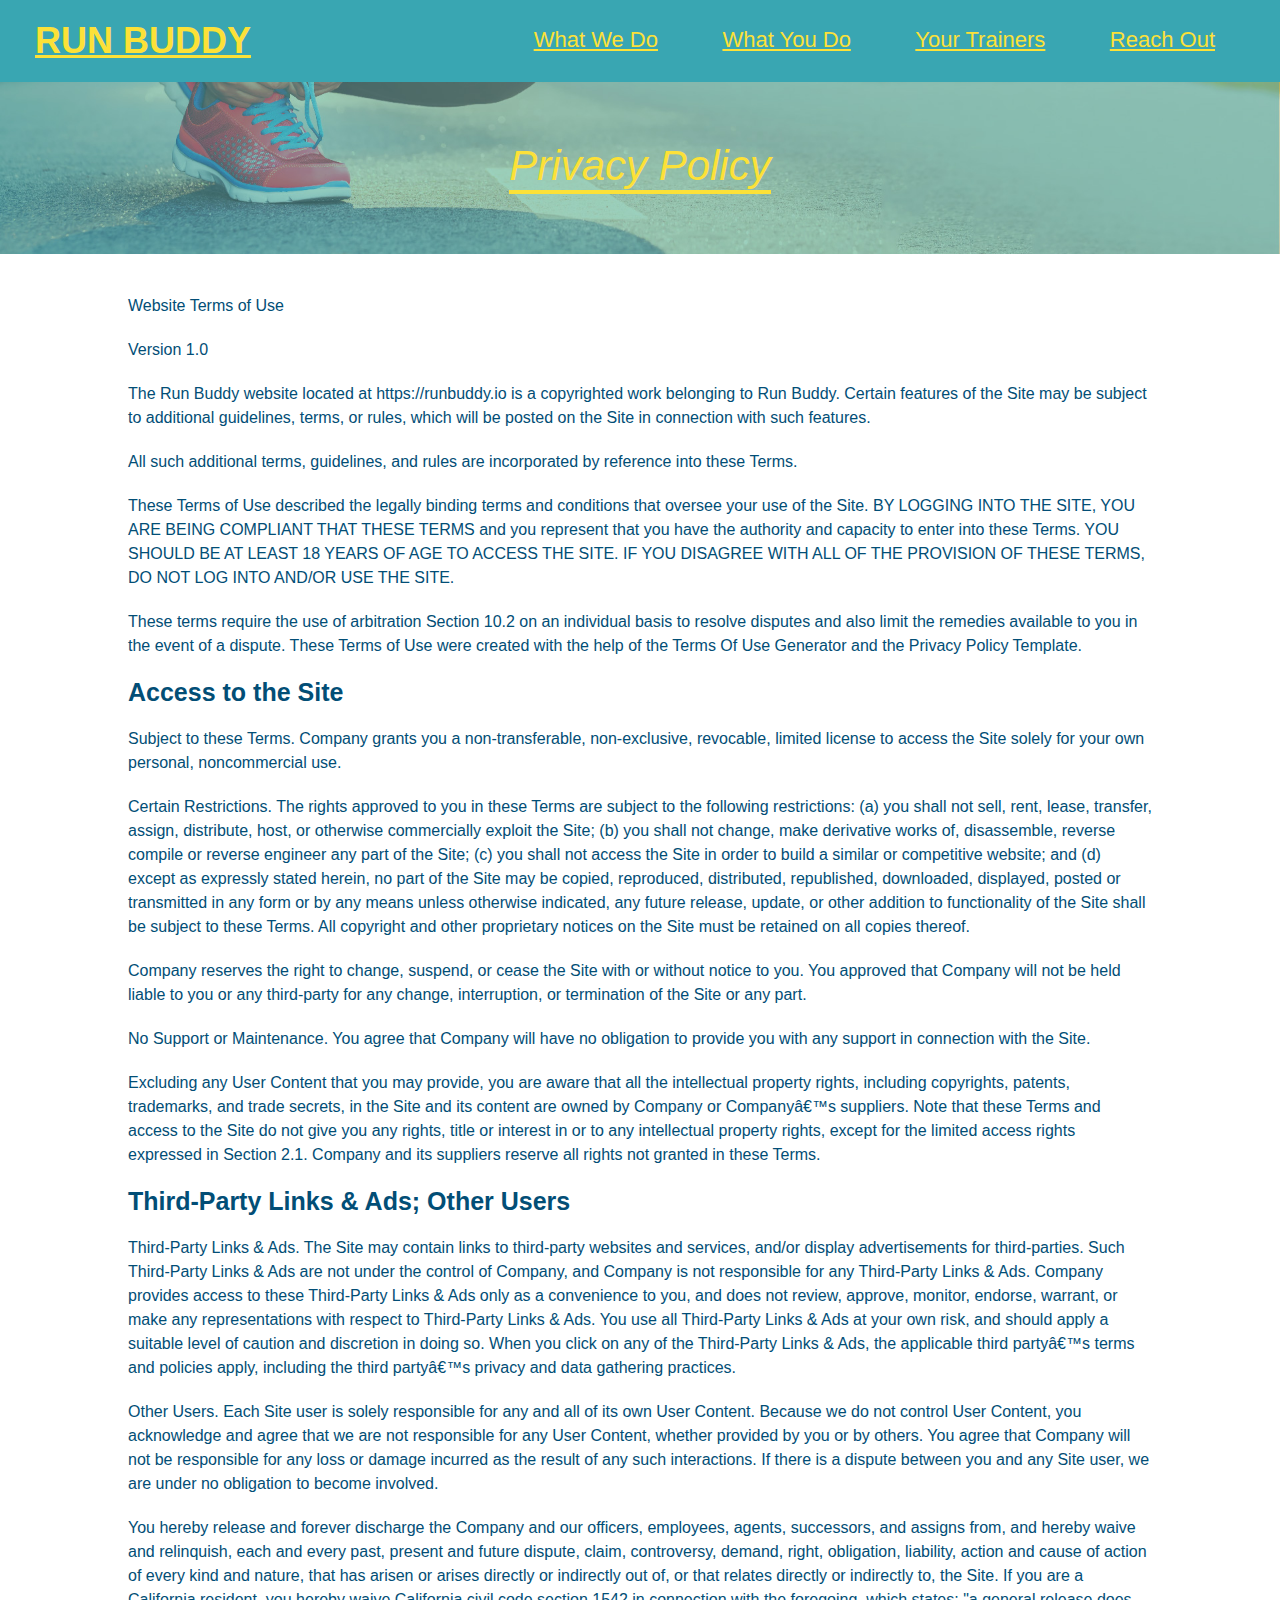
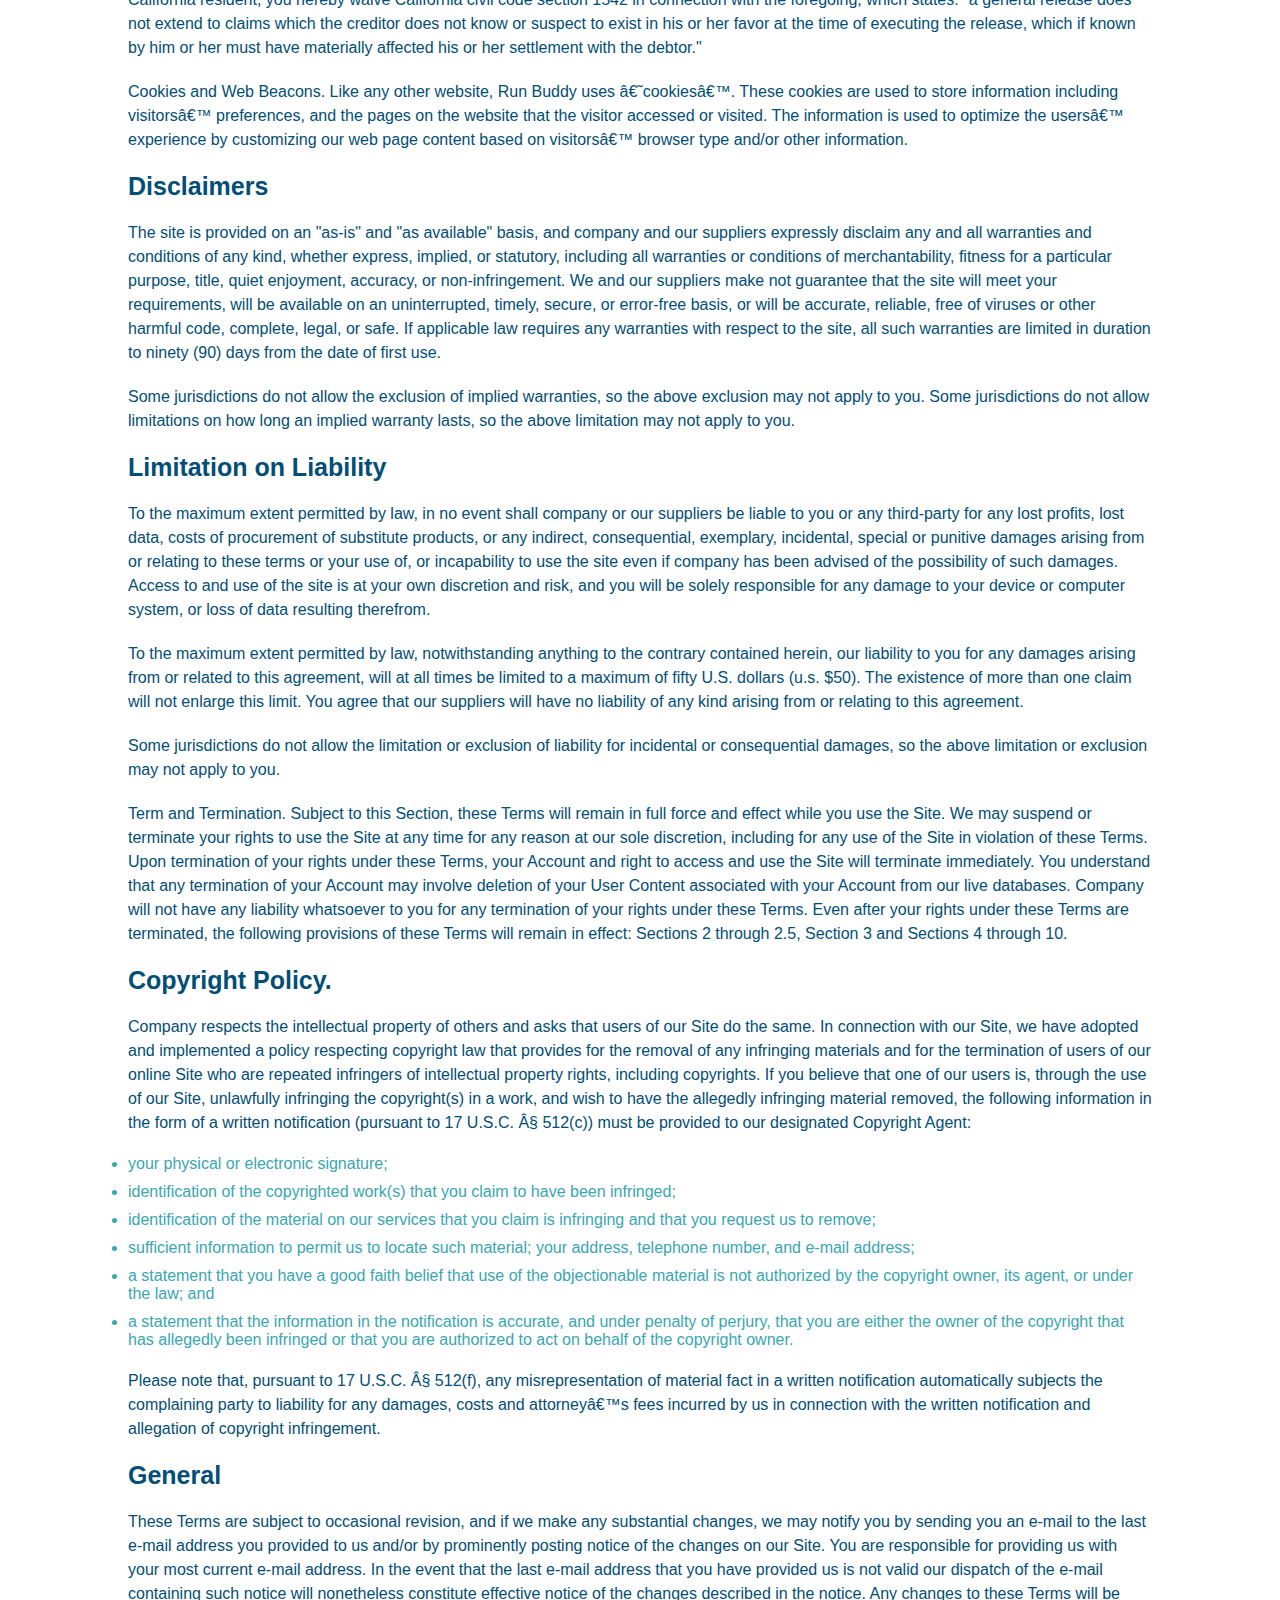
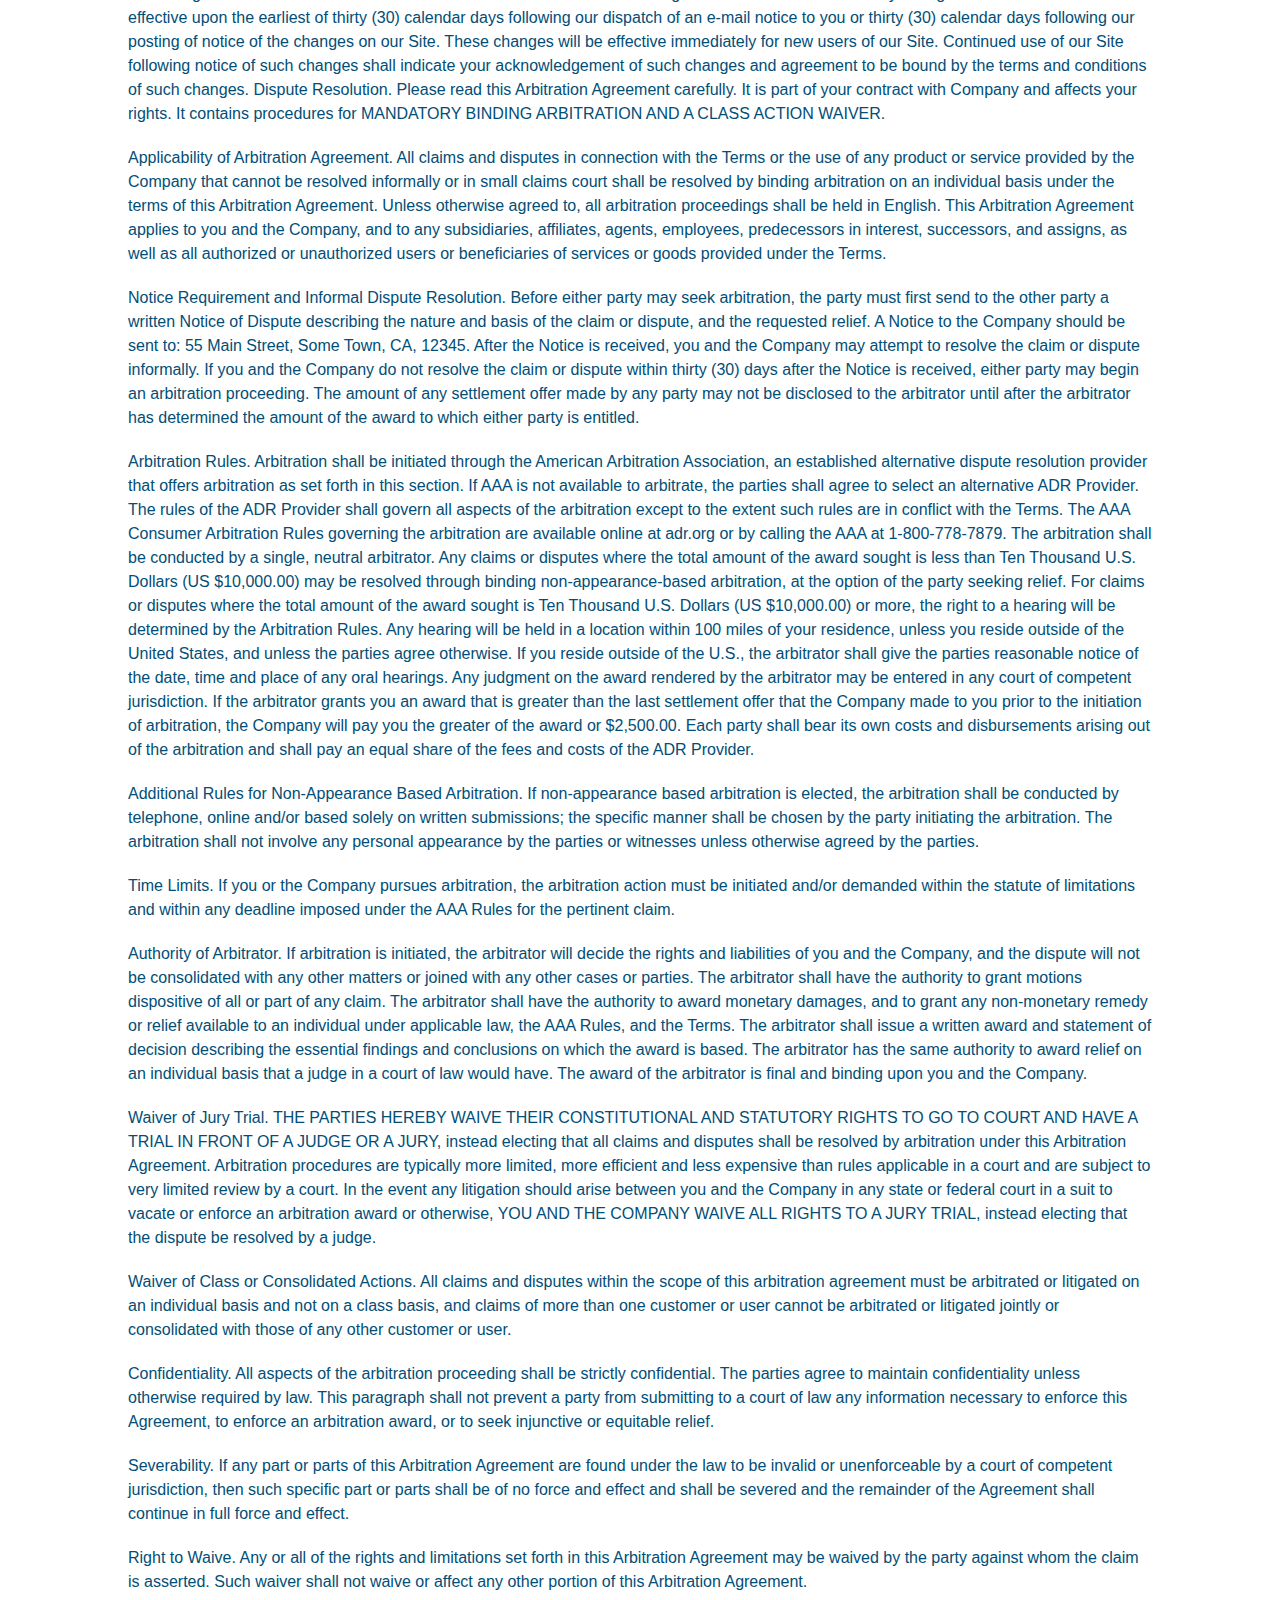
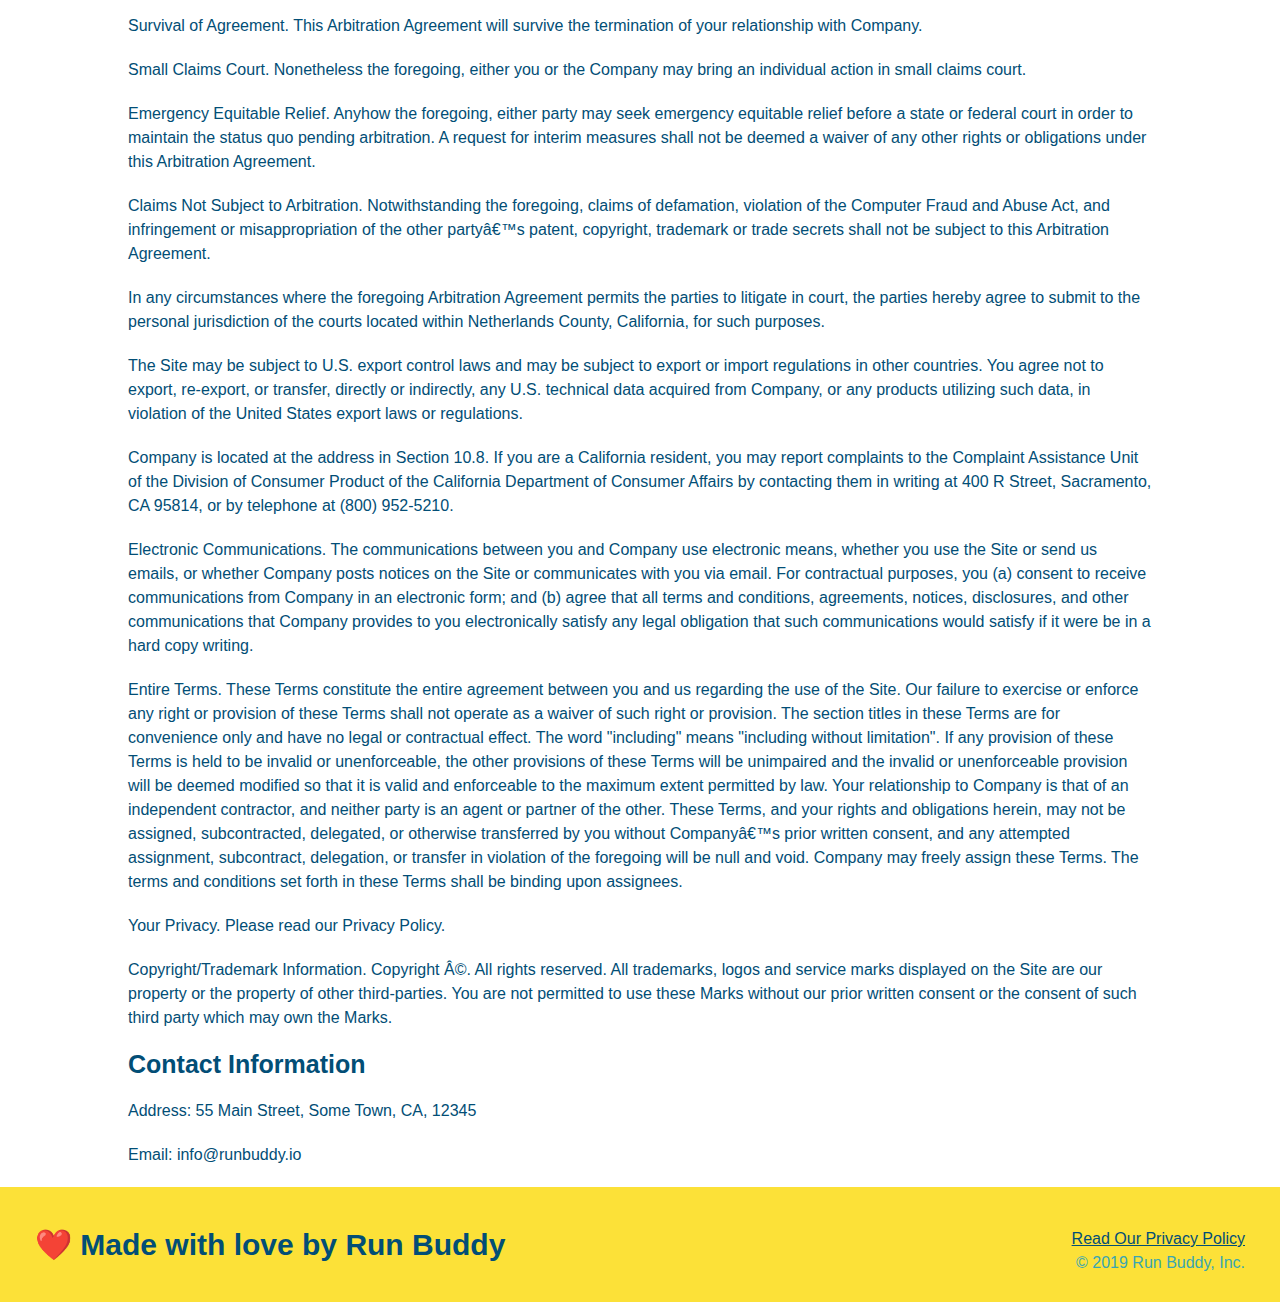
==== privacy-policy.html @ d8a1d52a "privacy policy" ====
<!DOCTYPE html>
<html lang="eng">
    <head>
        <meta charset="UTF-8"/>
        <title>Privacy Policy - Run Buddy</title>
        <link rel="stylesheet" href="./assets/css/style.css" />
        <link rel="stylesheet" href="./assets/css/secondary-styles.css" />
    </head>
    <body>
        <header>
            <h1>
                <a href="/">RUN BUDDY</a>
            </h1>
            <nav>
                <ul>
                    <li>
                        <a href="./index.html#what-we-do">What We Do</a>
                    </li>
                    <li>
                        <a href="./index.html#what-you-do">What You Do</a>
                    </li>
                    <li>
                        <a href="./index.html#your-trainers">Your Trainers</a>
                    </li>
                    <li>
                        <a href="./index.html#reach-out">Reach Out</a>
                    </li>
                </ul>
            </nav>
        </header>

        <section class="hero hero-secondary">
            <h2 class="page-title">
                Privacy Policy
            </h2>
        </section>

        <article class="secondary-content">
            <p>
                Website Terms of Use
              </p>
        
              <p>
                Version 1.0
              </p>
        
              <p>
                The Run Buddy website located at https://runbuddy.io is a copyrighted work belonging to Run Buddy. Certain
                features of the Site may be subject to additional guidelines, terms, or rules, which will be posted on the Site
                in connection with such features.
              </p>
        
              <p>
                All such additional terms, guidelines, and rules are incorporated by reference into these Terms.
              </p>
        
              <p>
                These Terms of Use described the legally binding terms and conditions that oversee your use of the Site. BY
                LOGGING INTO THE SITE, YOU ARE BEING COMPLIANT THAT THESE TERMS and you represent that you have the authority
                and capacity to enter into these Terms. YOU SHOULD BE AT LEAST 18 YEARS OF AGE TO ACCESS THE SITE. IF YOU
                DISAGREE WITH ALL OF THE PROVISION OF THESE TERMS, DO NOT LOG INTO AND/OR USE THE SITE.
              </p>
        
              <p>
                These terms require the use of arbitration Section 10.2 on an individual basis to resolve disputes and also
                limit the remedies available to you in the event of a dispute. These Terms of Use were created with the help of
                the Terms Of Use Generator and the Privacy Policy Template.
              </p>
        
              <h3>
                Access to the Site
              </h3>
        
              <p>
                Subject to these Terms. Company grants you a non-transferable, non-exclusive, revocable, limited license to
                access the Site solely for your own personal, noncommercial use.
              </p>
        
              <p>
                Certain Restrictions. The rights approved to you in these Terms are subject to the following restrictions: (a)
                you shall not sell, rent, lease, transfer, assign, distribute, host, or otherwise commercially exploit the Site;
                (b) you shall not change, make derivative works of, disassemble, reverse compile or reverse engineer any part of
                the Site; (c) you shall not access the Site in order to build a similar or competitive website; and (d) except
                as expressly stated herein, no part of the Site may be copied, reproduced, distributed, republished, downloaded,
                displayed, posted or transmitted in any form or by any means unless otherwise indicated, any future release,
                update, or other addition to functionality of the Site shall be subject to these Terms. All copyright and other
                proprietary notices on the Site must be retained on all copies thereof.
              </p>
        
              <p>
                Company reserves the right to change, suspend, or cease the Site with or without notice to you. You approved
                that Company will not be held liable to you or any third-party for any change, interruption, or termination of
                the Site or any part.
              </p>
        
              <p>
                No Support or Maintenance. You agree that Company will have no obligation to provide you with any support in
                connection with the Site.
              </p>
        
              <p>
                Excluding any User Content that you may provide, you are aware that all the intellectual property rights,
                including copyrights, patents, trademarks, and trade secrets, in the Site and its content are owned by Company
                or Companyâ€™s suppliers. Note that these Terms and access to the Site do not give you any rights, title or
                interest in or to any intellectual property rights, except for the limited access rights expressed in Section
                2.1. Company and its suppliers reserve all rights not granted in these Terms.
              </p>
        
              <h3>
                Third-Party Links & Ads; Other Users
              </h3>
        
              <p>
                Third-Party Links & Ads. The Site may contain links to third-party websites and services, and/or display
                advertisements for third-parties. Such Third-Party Links & Ads are not under the control of Company, and Company
                is not responsible for any Third-Party Links & Ads. Company provides access to these Third-Party Links & Ads
                only as a convenience to you, and does not review, approve, monitor, endorse, warrant, or make any
                representations with respect to Third-Party Links & Ads. You use all Third-Party Links & Ads at your own risk,
                and should apply a suitable level of caution and discretion in doing so. When you click on any of the
                Third-Party Links & Ads, the applicable third partyâ€™s terms and policies apply, including the third partyâ€™s
                privacy and data gathering practices.
              </p>
        
              <p>
                Other Users. Each Site user is solely responsible for any and all of its own User Content. Because we do not
                control User Content, you acknowledge and agree that we are not responsible for any User Content, whether
                provided by you or by others. You agree that Company will not be responsible for any loss or damage incurred as
                the result of any such interactions. If there is a dispute between you and any Site user, we are under no
                obligation to become involved.
              </p>
        
              <p>
                You hereby release and forever discharge the Company and our officers, employees, agents, successors, and
                assigns from, and hereby waive and relinquish, each and every past, present and future dispute, claim,
                controversy, demand, right, obligation, liability, action and cause of action of every kind and nature, that has
                arisen or arises directly or indirectly out of, or that relates directly or indirectly to, the Site. If you are
                a California resident, you hereby waive California civil code section 1542 in connection with the foregoing,
                which states: "a general release does not extend to claims which the creditor does not know or suspect to exist
                in his or her favor at the time of executing the release, which if known by him or her must have materially
                affected his or her settlement with the debtor."
              </p>
        
              <p>
                Cookies and Web Beacons. Like any other website, Run Buddy uses â€˜cookiesâ€™. These cookies are used to store
                information including visitorsâ€™ preferences, and the pages on the website that the visitor accessed or visited.
                The information is used to optimize the usersâ€™ experience by customizing our web page content based on visitorsâ€™
                browser type and/or other information.
              </p>
        
              <h3>
                Disclaimers
              </h3>
        
              <p>
                The site is provided on an "as-is" and "as available" basis, and company and our suppliers expressly disclaim
                any and all warranties and conditions of any kind, whether express, implied, or statutory, including all
                warranties or conditions of merchantability, fitness for a particular purpose, title, quiet enjoyment, accuracy,
                or non-infringement. We and our suppliers make not guarantee that the site will meet your requirements, will be
                available on an uninterrupted, timely, secure, or error-free basis, or will be accurate, reliable, free of
                viruses or other harmful code, complete, legal, or safe. If applicable law requires any warranties with respect
                to the site, all such warranties are limited in duration to ninety (90) days from the date of first use.
              </p>
        
              <p>
                Some jurisdictions do not allow the exclusion of implied warranties, so the above exclusion may not apply to
                you. Some jurisdictions do not allow limitations on how long an implied warranty lasts, so the above limitation
                may not apply to you.
              </p>
        
              <h3>
                Limitation on Liability
              </h3>
        
              <p>
                To the maximum extent permitted by law, in no event shall company or our suppliers be liable to you or any
                third-party for any lost profits, lost data, costs of procurement of substitute products, or any indirect,
                consequential, exemplary, incidental, special or punitive damages arising from or relating to these terms or
                your use of, or incapability to use the site even if company has been advised of the possibility of such
                damages. Access to and use of the site is at your own discretion and risk, and you will be solely responsible
                for any damage to your device or computer system, or loss of data resulting therefrom.
              </p>
        
              <p>
                To the maximum extent permitted by law, notwithstanding anything to the contrary contained herein, our liability
                to you for any damages arising from or related to this agreement, will at all times be limited to a maximum of
                fifty U.S. dollars (u.s. $50). The existence of more than one claim will not enlarge this limit. You agree that
                our suppliers will have no liability of any kind arising from or relating to this agreement.
              </p>
        
              <p>
                Some jurisdictions do not allow the limitation or exclusion of liability for incidental or consequential
                damages, so the above limitation or exclusion may not apply to you.
              </p>
        
              <p>
                Term and Termination. Subject to this Section, these Terms will remain in full force and effect while you use
                the Site. We may suspend or terminate your rights to use the Site at any time for any reason at our sole
                discretion, including for any use of the Site in violation of these Terms. Upon termination of your rights under
                these Terms, your Account and right to access and use the Site will terminate immediately. You understand that
                any termination of your Account may involve deletion of your User Content associated with your Account from our
                live databases. Company will not have any liability whatsoever to you for any termination of your rights under
                these Terms. Even after your rights under these Terms are terminated, the following provisions of these Terms
                will remain in effect: Sections 2 through 2.5, Section 3 and Sections 4 through 10.
              </p>
        
              <h3>
                Copyright Policy.
              </h3>
        
              <p>
                Company respects the intellectual property of others and asks that users of our Site do the same. In connection
                with our Site, we have adopted and implemented a policy respecting copyright law that provides for the removal
                of any infringing materials and for the termination of users of our online Site who are repeated infringers of
                intellectual property rights, including copyrights. If you believe that one of our users is, through the use of
                our Site, unlawfully infringing the copyright(s) in a work, and wish to have the allegedly infringing material
                removed, the following information in the form of a written notification (pursuant to 17 U.S.C. Â§ 512(c)) must
                be provided to our designated Copyright Agent:
              </p>
        
              <ul>
                <li>
                  your physical or electronic signature;
                </li>
                <li>
                  identification of the copyrighted work(s) that you claim to have been infringed;
                </li>
                <li>
                  identification of the material on our services that you claim is infringing and that you request us to remove;
                </li>
                <li>
                  sufficient information to permit us to locate such material; your address, telephone number, and e-mail
                  address;
                </li>
                <li>
                  a statement that you have a good faith belief that use of the objectionable material is not authorized by the
                  copyright owner, its agent, or under the law; and
                </li>
                <li>
                  a statement that the information in the notification is accurate, and under penalty of perjury, that you are
                  either the owner of the copyright that has allegedly been infringed or that you are authorized to act on
                  behalf of the copyright owner.
                </li>
              </ul>
        
              <p>
                Please note that, pursuant to 17 U.S.C. Â§ 512(f), any misrepresentation of material fact in a written
                notification automatically subjects the complaining party to liability for any damages, costs and attorneyâ€™s
                fees incurred by us in connection with the written notification and allegation of copyright infringement.
              </p>
        
              <h3>
                General
              </h3>
        
              <p>
                These Terms are subject to occasional revision, and if we make any substantial changes, we may notify you by
                sending you an e-mail to the last e-mail address you provided to us and/or by prominently posting notice of the
                changes on our Site. You are responsible for providing us with your most current e-mail address. In the event
                that the last e-mail address that you have provided us is not valid our dispatch of the e-mail containing such
                notice will nonetheless constitute effective notice of the changes described in the notice. Any changes to these
                Terms will be effective upon the earliest of thirty (30) calendar days following our dispatch of an e-mail
                notice to you or thirty (30) calendar days following our posting of notice of the changes on our Site. These
                changes will be effective immediately for new users of our Site. Continued use of our Site following notice of
                such changes shall indicate your acknowledgement of such changes and agreement to be bound by the terms and
                conditions of such changes. Dispute Resolution. Please read this Arbitration Agreement carefully. It is part of
                your contract with Company and affects your rights. It contains procedures for MANDATORY BINDING ARBITRATION AND
                A CLASS ACTION WAIVER.
              </p>
        
              <p>
                Applicability of Arbitration Agreement. All claims and disputes in connection with the Terms or the use of any
                product or service provided by the Company that cannot be resolved informally or in small claims court shall be
                resolved by binding arbitration on an individual basis under the terms of this Arbitration Agreement. Unless
                otherwise agreed to, all arbitration proceedings shall be held in English. This Arbitration Agreement applies to
                you and the Company, and to any subsidiaries, affiliates, agents, employees, predecessors in interest,
                successors, and assigns, as well as all authorized or unauthorized users or beneficiaries of services or goods
                provided under the Terms.
              </p>
        
              <p>
                Notice Requirement and Informal Dispute Resolution. Before either party may seek arbitration, the party must
                first send to the other party a written Notice of Dispute describing the nature and basis of the claim or
                dispute, and the requested relief. A Notice to the Company should be sent to: 55 Main Street, Some Town, CA,
                12345. After the Notice is received, you and the Company may attempt to resolve the claim or dispute informally.
                If you and the Company do not resolve the claim or dispute within thirty (30) days after the Notice is received,
                either party may begin an arbitration proceeding. The amount of any settlement offer made by any party may not
                be disclosed to the arbitrator until after the arbitrator has determined the amount of the award to which either
                party is entitled.
              </p>
        
              <p>
                Arbitration Rules. Arbitration shall be initiated through the American Arbitration Association, an established
                alternative dispute resolution provider that offers arbitration as set forth in this section. If AAA is not
                available to arbitrate, the parties shall agree to select an alternative ADR Provider. The rules of the ADR
                Provider shall govern all aspects of the arbitration except to the extent such rules are in conflict with the
                Terms. The AAA Consumer Arbitration Rules governing the arbitration are available online at adr.org or by
                calling the AAA at 1-800-778-7879. The arbitration shall be conducted by a single, neutral arbitrator. Any
                claims or disputes where the total amount of the award sought is less than Ten Thousand U.S. Dollars (US
                $10,000.00) may be resolved through binding non-appearance-based arbitration, at the option of the party seeking
                relief. For claims or disputes where the total amount of the award sought is Ten Thousand U.S. Dollars (US
                $10,000.00) or more, the right to a hearing will be determined by the Arbitration Rules. Any hearing will be
                held in a location within 100 miles of your residence, unless you reside outside of the United States, and
                unless the parties agree otherwise. If you reside outside of the U.S., the arbitrator shall give the parties
                reasonable notice of the date, time and place of any oral hearings. Any judgment on the award rendered by the
                arbitrator may be entered in any court of competent jurisdiction. If the arbitrator grants you an award that is
                greater than the last settlement offer that the Company made to you prior to the initiation of arbitration, the
                Company will pay you the greater of the award or $2,500.00. Each party shall bear its own costs and
                disbursements arising out of the arbitration and shall pay an equal share of the fees and costs of the ADR
                Provider.
              </p>
        
              <p>
                Additional Rules for Non-Appearance Based Arbitration. If non-appearance based arbitration is elected, the
                arbitration shall be conducted by telephone, online and/or based solely on written submissions; the specific
                manner shall be chosen by the party initiating the arbitration. The arbitration shall not involve any personal
                appearance by the parties or witnesses unless otherwise agreed by the parties.
              </p>
        
              <p>
                Time Limits. If you or the Company pursues arbitration, the arbitration action must be initiated and/or demanded
                within the statute of limitations and within any deadline imposed under the AAA Rules for the pertinent claim.
              </p>
        
              <p>
                Authority of Arbitrator. If arbitration is initiated, the arbitrator will decide the rights and liabilities of
                you and the Company, and the dispute will not be consolidated with any other matters or joined with any other
                cases or parties. The arbitrator shall have the authority to grant motions dispositive of all or part of any
                claim. The arbitrator shall have the authority to award monetary damages, and to grant any non-monetary remedy
                or relief available to an individual under applicable law, the AAA Rules, and the Terms. The arbitrator shall
                issue a written award and statement of decision describing the essential findings and conclusions on which the
                award is based. The arbitrator has the same authority to award relief on an individual basis that a judge in a
                court of law would have. The award of the arbitrator is final and binding upon you and the Company.
              </p>
        
              <p>
                Waiver of Jury Trial. THE PARTIES HEREBY WAIVE THEIR CONSTITUTIONAL AND STATUTORY RIGHTS TO GO TO COURT AND HAVE
                A TRIAL IN FRONT OF A JUDGE OR A JURY, instead electing that all claims and disputes shall be resolved by
                arbitration under this Arbitration Agreement. Arbitration procedures are typically more limited, more efficient
                and less expensive than rules applicable in a court and are subject to very limited review by a court. In the
                event any litigation should arise between you and the Company in any state or federal court in a suit to vacate
                or enforce an arbitration award or otherwise, YOU AND THE COMPANY WAIVE ALL RIGHTS TO A JURY TRIAL, instead
                electing that the dispute be resolved by a judge.
              </p>
        
              <p>
                Waiver of Class or Consolidated Actions. All claims and disputes within the scope of this arbitration agreement
                must be arbitrated or litigated on an individual basis and not on a class basis, and claims of more than one
                customer or user cannot be arbitrated or litigated jointly or consolidated with those of any other customer or
                user.
              </p>
        
              <p>
                Confidentiality. All aspects of the arbitration proceeding shall be strictly confidential. The parties agree to
                maintain confidentiality unless otherwise required by law. This paragraph shall not prevent a party from
                submitting to a court of law any information necessary to enforce this Agreement, to enforce an arbitration
                award, or to seek injunctive or equitable relief.
              </p>
        
              <p>
                Severability. If any part or parts of this Arbitration Agreement are found under the law to be invalid or
                unenforceable by a court of competent jurisdiction, then such specific part or parts shall be of no force and
                effect and shall be severed and the remainder of the Agreement shall continue in full force and effect.
              </p>
        
              <p>
                Right to Waive. Any or all of the rights and limitations set forth in this Arbitration Agreement may be waived
                by the party against whom the claim is asserted. Such waiver shall not waive or affect any other portion of this
                Arbitration Agreement.
              </p>
        
              <p>
                Survival of Agreement. This Arbitration Agreement will survive the termination of your relationship with
                Company.
              </p>
        
              <p>
                Small Claims Court. Nonetheless the foregoing, either you or the Company may bring an individual action in small
                claims court.
              </p>
        
              <p>
                Emergency Equitable Relief. Anyhow the foregoing, either party may seek emergency equitable relief before a
                state or federal court in order to maintain the status quo pending arbitration. A request for interim measures
                shall not be deemed a waiver of any other rights or obligations under this Arbitration Agreement.
              </p>
        
              <p>
                Claims Not Subject to Arbitration. Notwithstanding the foregoing, claims of defamation, violation of the
                Computer Fraud and Abuse Act, and infringement or misappropriation of the other partyâ€™s patent, copyright,
                trademark or trade secrets shall not be subject to this Arbitration Agreement.
              </p>
        
              <p>
                In any circumstances where the foregoing Arbitration Agreement permits the parties to litigate in court, the
                parties hereby agree to submit to the personal jurisdiction of the courts located within Netherlands County,
                California, for such purposes.
              </p>
        
              <p>
                The Site may be subject to U.S. export control laws and may be subject to export or import regulations in other
                countries. You agree not to export, re-export, or transfer, directly or indirectly, any U.S. technical data
                acquired from Company, or any products utilizing such data, in violation of the United States export laws or
                regulations.
              </p>
        
              <p>
                Company is located at the address in Section 10.8. If you are a California resident, you may report complaints
                to the Complaint Assistance Unit of the Division of Consumer Product of the California Department of Consumer
                Affairs by contacting them in writing at 400 R Street, Sacramento, CA 95814, or by telephone at (800) 952-5210.
              </p>
        
              <p>
                Electronic Communications. The communications between you and Company use electronic means, whether you use the
                Site or send us emails, or whether Company posts notices on the Site or communicates with you via email. For
                contractual purposes, you (a) consent to receive communications from Company in an electronic form; and (b)
                agree that all terms and conditions, agreements, notices, disclosures, and other communications that Company
                provides to you electronically satisfy any legal obligation that such communications would satisfy if it were be
                in a hard copy writing.
              </p>
        
              <p>
                Entire Terms. These Terms constitute the entire agreement between you and us regarding the use of the Site. Our
                failure to exercise or enforce any right or provision of these Terms shall not operate as a waiver of such right
                or provision. The section titles in these Terms are for convenience only and have no legal or contractual
                effect. The word "including" means "including without limitation". If any provision of these Terms is held to be
                invalid or unenforceable, the other provisions of these Terms will be unimpaired and the invalid or
                unenforceable provision will be deemed modified so that it is valid and enforceable to the maximum extent
                permitted by law. Your relationship to Company is that of an independent contractor, and neither party is an
                agent or partner of the other. These Terms, and your rights and obligations herein, may not be assigned,
                subcontracted, delegated, or otherwise transferred by you without Companyâ€™s prior written consent, and any
                attempted assignment, subcontract, delegation, or transfer in violation of the foregoing will be null and void.
                Company may freely assign these Terms. The terms and conditions set forth in these Terms shall be binding upon
                assignees.
              </p>
        
              <p>
                Your Privacy. Please read our Privacy Policy.
              </p>
        
              <p>
                Copyright/Trademark Information. Copyright Â©. All rights reserved. All trademarks, logos and service marks
                displayed on the Site are our property or the property of other third-parties. You are not permitted to use
                these Marks without our prior written consent or the consent of such third party which may own the Marks.
              </p>
        
              <h3>
                Contact Information
              </h3>
        
              <p>
                Address: 55 Main Street, Some Town, CA, 12345
              </p>
        
              <p>
                Email: info@runbuddy.io
              </p>
        </article>

    </body> 

    <footer>
        <h2>❤️ Made with love by Run Buddy</h2>
        <div>
            <a href="#">Read Our Privacy Policy</a><br />
            &copy; 2019 Run Buddy, Inc.
        </div>
    </footer>
</html>
---- assets/css/style.css ----
* {
    margin: 0;
    padding: 0;
    box-sizing: border-box;
}

body {
    color: #39a6b2;
    font-family: Arial, Helvetica, sans-serif;
}

header {
    padding: 20px 35px;
    background-color: #39a6b2;
}

header h1 { 
    font-weight: bold;
    font-size: 36px;
    color: #fce138;
    margin: 0;
    display: inline;
}

header a {
    text-align: none;
    color: #fce138;
}

header nav{
    float: right;
    margin: 7px 0;
}

header nav ul li {
    display:inline;
}

header nav ul li a {
    margin: 0 30px;
    font-weight: lighter;
    font-size: 22px;
}

footer {
    background: #fce138;
    width: 100%;
    padding: 40px 35px;
}

footer h2 {
    display: inline;
    color: #024e76;
    font-size: 30px;
    margin: 0;
}

footer div {
    float: right;
    line-height: 1.5;
    text-align: right;
}

footer a {
    color: #024e76
}

section {
    padding: 60px;
}

.hero{
    background-image: url("../images/hero-bg.jpg");
    height: 600px;
    background-size: cover;
    background-position: center;
    position: relative;
}

.hero-form {
    background-color: #fce138;
    padding: 20px;
    width: 500px;
    color: #024e76;
    border-style: solid;
    border-width: 3px;
    border-color: #024e76;
    position: absolute;
    bottom: 120px;
    right: 140px;
}

.hero-form h3{
    font-size: 24px;
    margin: 0;
}

.hero-form p {
    margin: 5px 0 15px 0;
}

.form-input {
    border: 1px solid #024e76;
    display: block;
    padding: 7px 15px;
    font-size: 16px;
    color:#024e76;
    width: 100%;
    margin-bottom: 15px;
}

.hero-form label {
    margin: 0 5px;
}

.hero-form button {
    color: #fce138;
    background-color: #024e76;
    border: none;
    padding: 10px 20px;
    font-size: 16px;
}

.intro {
    text-align: center;
}

.intro p {
    line-height: 1.7;
    color: #39a6b2;
    width: 80%;
    font-size: 20px;
    margin: 0 auto;
}

.steps {
    text-align: center;
    background: #fce138;
}

.section-title {
    font-size: 55px;
  color: #024e76;
  margin-bottom: 35px;
  padding: 0 100px 20px 100px;
  display: inline-block;
  border-bottom: 3px solid;
}

.primary-border {
    border-color: #fce138;
}

.secondary-color {
    border-color:#39a6b2;
}

.steps div {
    margin-bottom: 80px;
}

.steps img {
    width: 15%;
    margin: 10px 0;
}

.steps h3 {
    color: #024e76;
    font-size: 46px;
    margin-top: 10px;
}

.steps p {
    color: #39a6b2;
    font-size: 23px;
}

.steps span {
    font-size: 38px;
}

.trainers {
    text-align: center;
}

.trainer {
    width: 900px;
    margin: 0 auto 30px auto;
    background: #024e76;
    color: #fce138;
    overflow: auto;
}

.trainer img {
    width: 35%;
    float: left;
}

.trainer-bio {
    padding: 35px;
    float: left;
    width: 65%;
}

.text-left {
    text-align: left;
}

.text-right {
    text-align: right;
}

.trainer-bio h3 {
    font-size: 32px;
    margin-bottom: 8px;
}

.trainer-bio h4 {
    font-weight: lighter;
    font-size: 26px;
    margin-bottom: 25px;
}

.trainer-bio p {
    font-size: 17px;
    line-height: 1.3;
}

.contact {
    text-align: center;
    background: #024e76
}

.contact h2 {
    color: #fce138
}

.contact-info iframe {
    width: 400px;
    height: 400px;
}

.contact-info div {
    width: 410px;
    display: inline-block;
    vertical-align: top;
    text-align: left;
    margin: 30px 0 0 60px;
    color: white;
}

.contact-info h3 {
    color: #fce138;
    font-size: 32px;
}

.contact-info p, 
.contact-info address {
    margin: 20px 0;
    line-height: 1.5;
    font-size: 20px;
    font-style: normal;
}

.contact-info a {
    color: #fce138;
}

.hero-secondary {
    background-color: black;
    color: red;
}
---- assets/css/secondary-styles.css ----
.hero {
    background-position: bottom;
    height: auto;
    text-align: center;
    margin-bottom: 40px;
}

.page-title {
    color: #fce138;
    display: inline-block;
    border-bottom: 4px solid #fce138;
    padding: o 80px 15px 80px;
    font-weight: normal;
    font-size: 42px;
    font-style: italic;
}

.secondary-content {
    width: 80%;
    margin: 0 auto;
    color: #024e76;
}

.secondary-content h3 {
    font-size: 25px;
    margin: 20px 0;
}

.secondary-content p {
    font-size: 16px;
    line-height: 1.5;
    margin: 20px 0;
}

.secondary-content li {
    color: #39a6b2;
    margin: 10px 0;
}
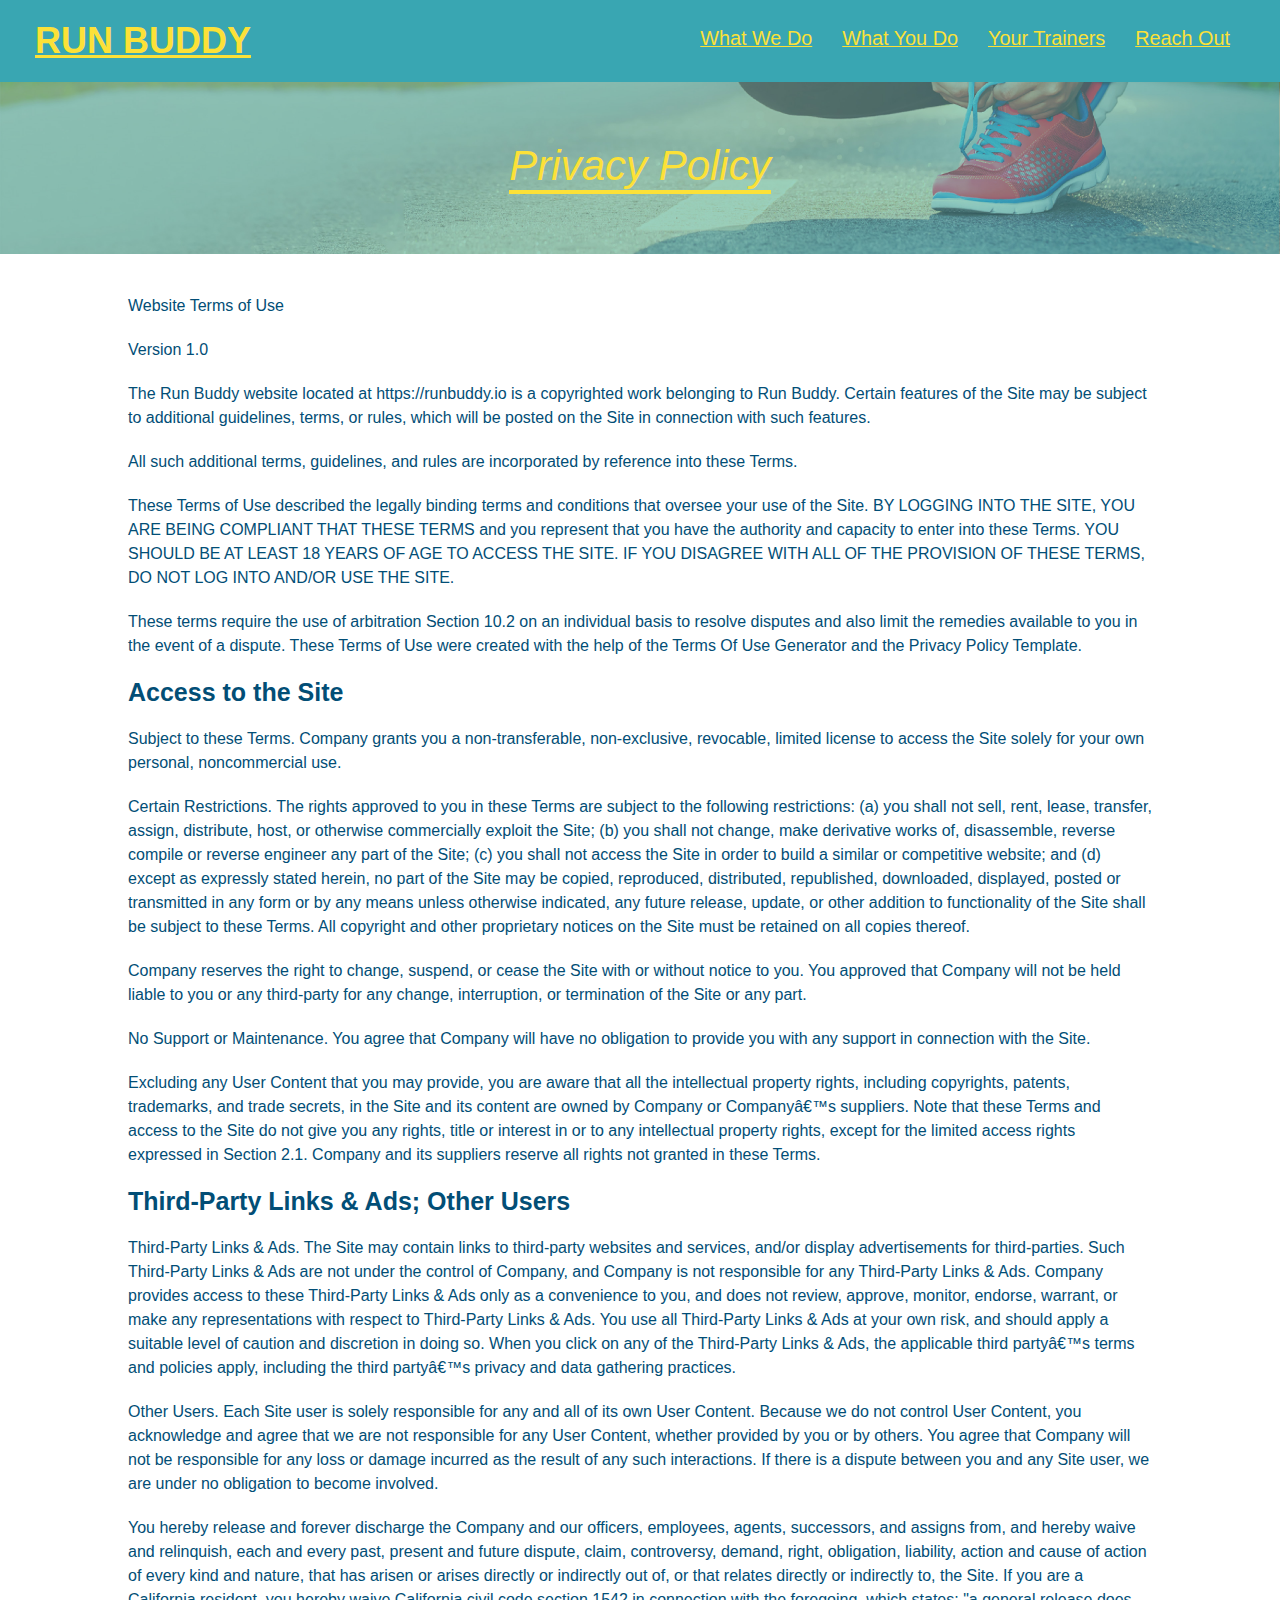
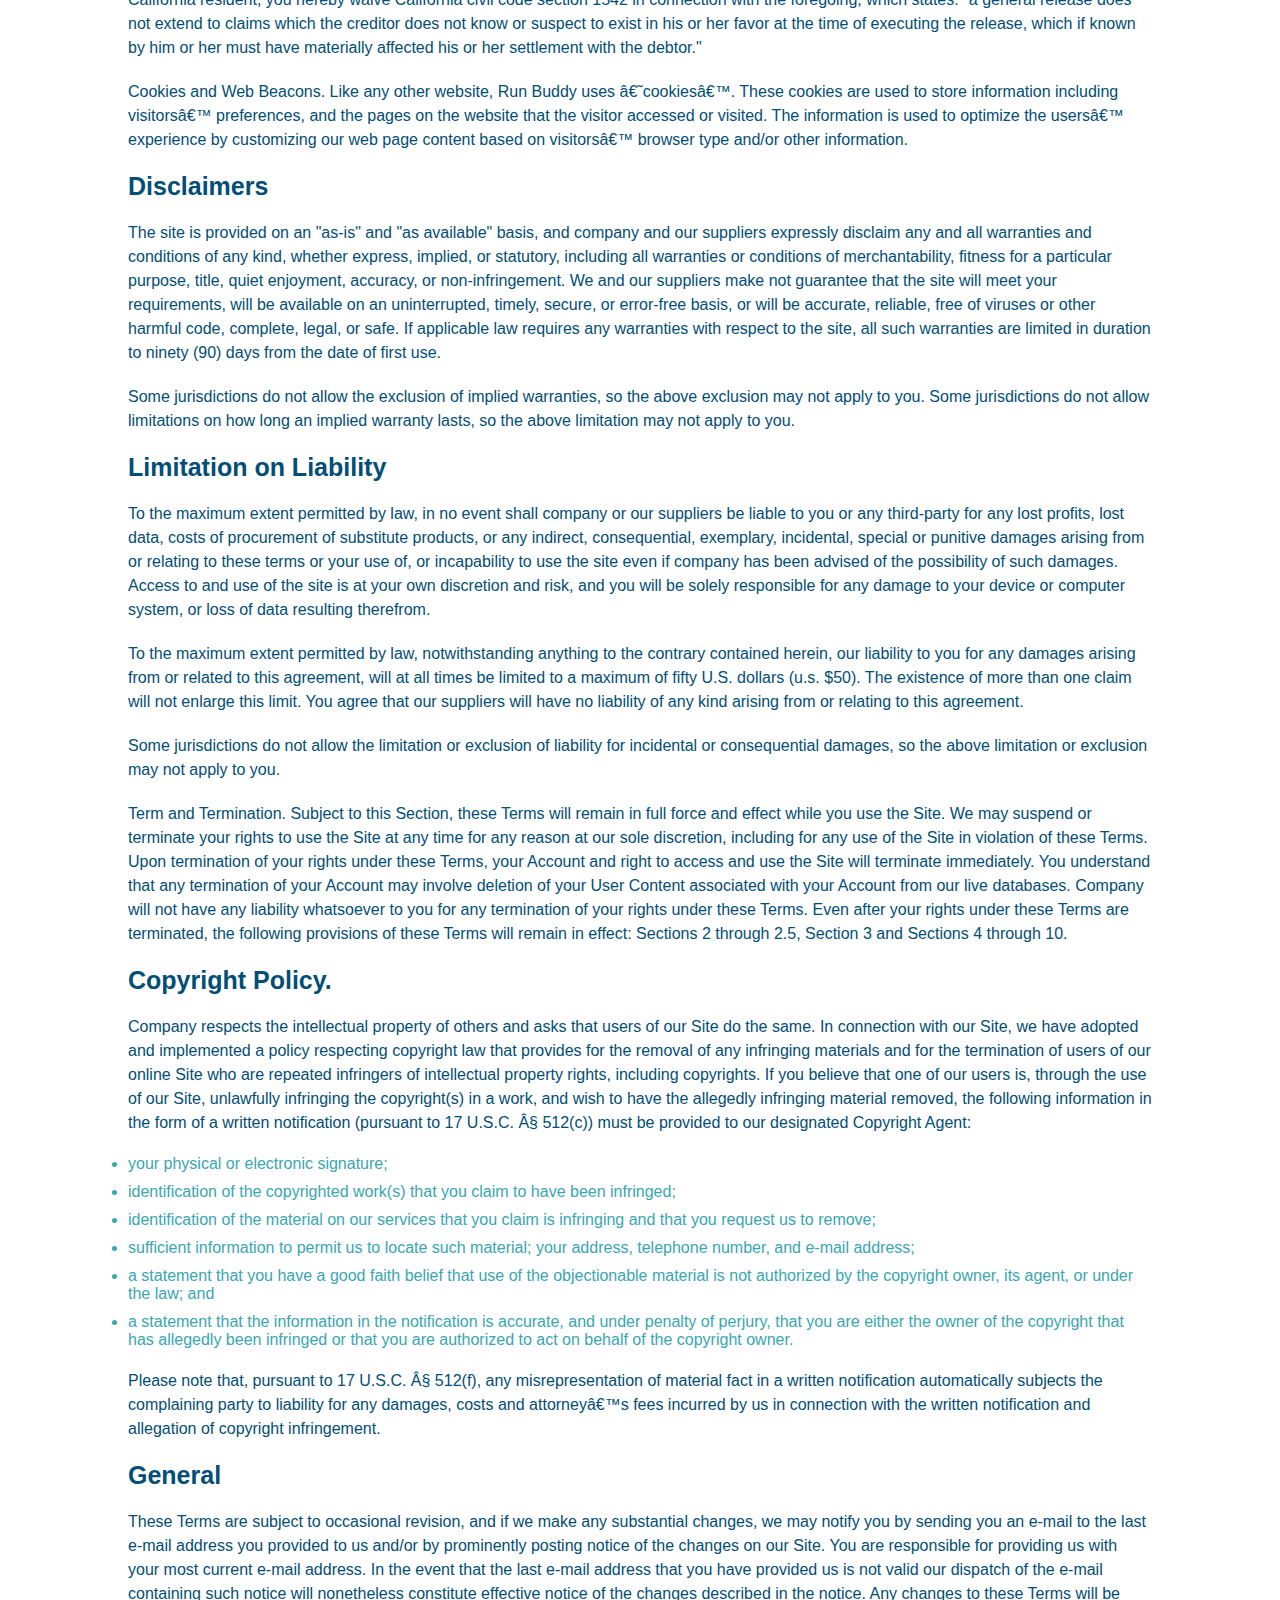
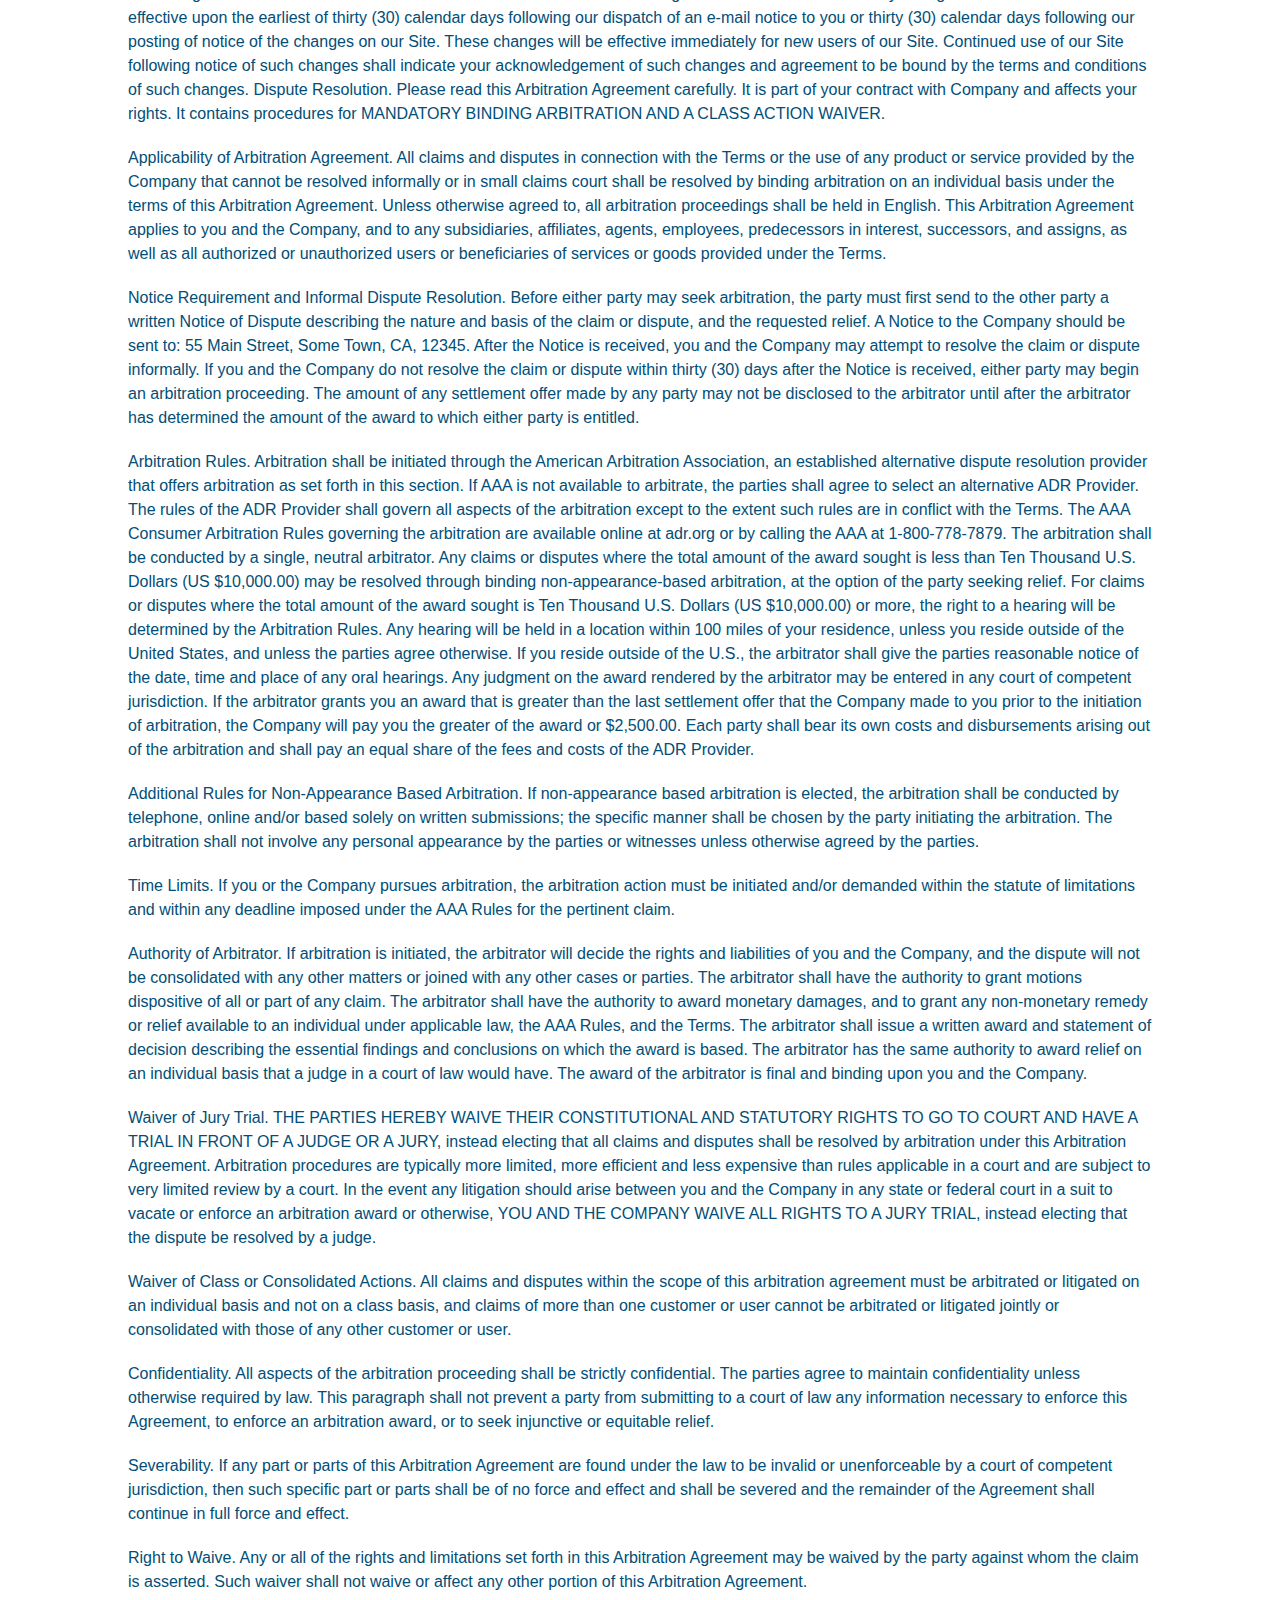
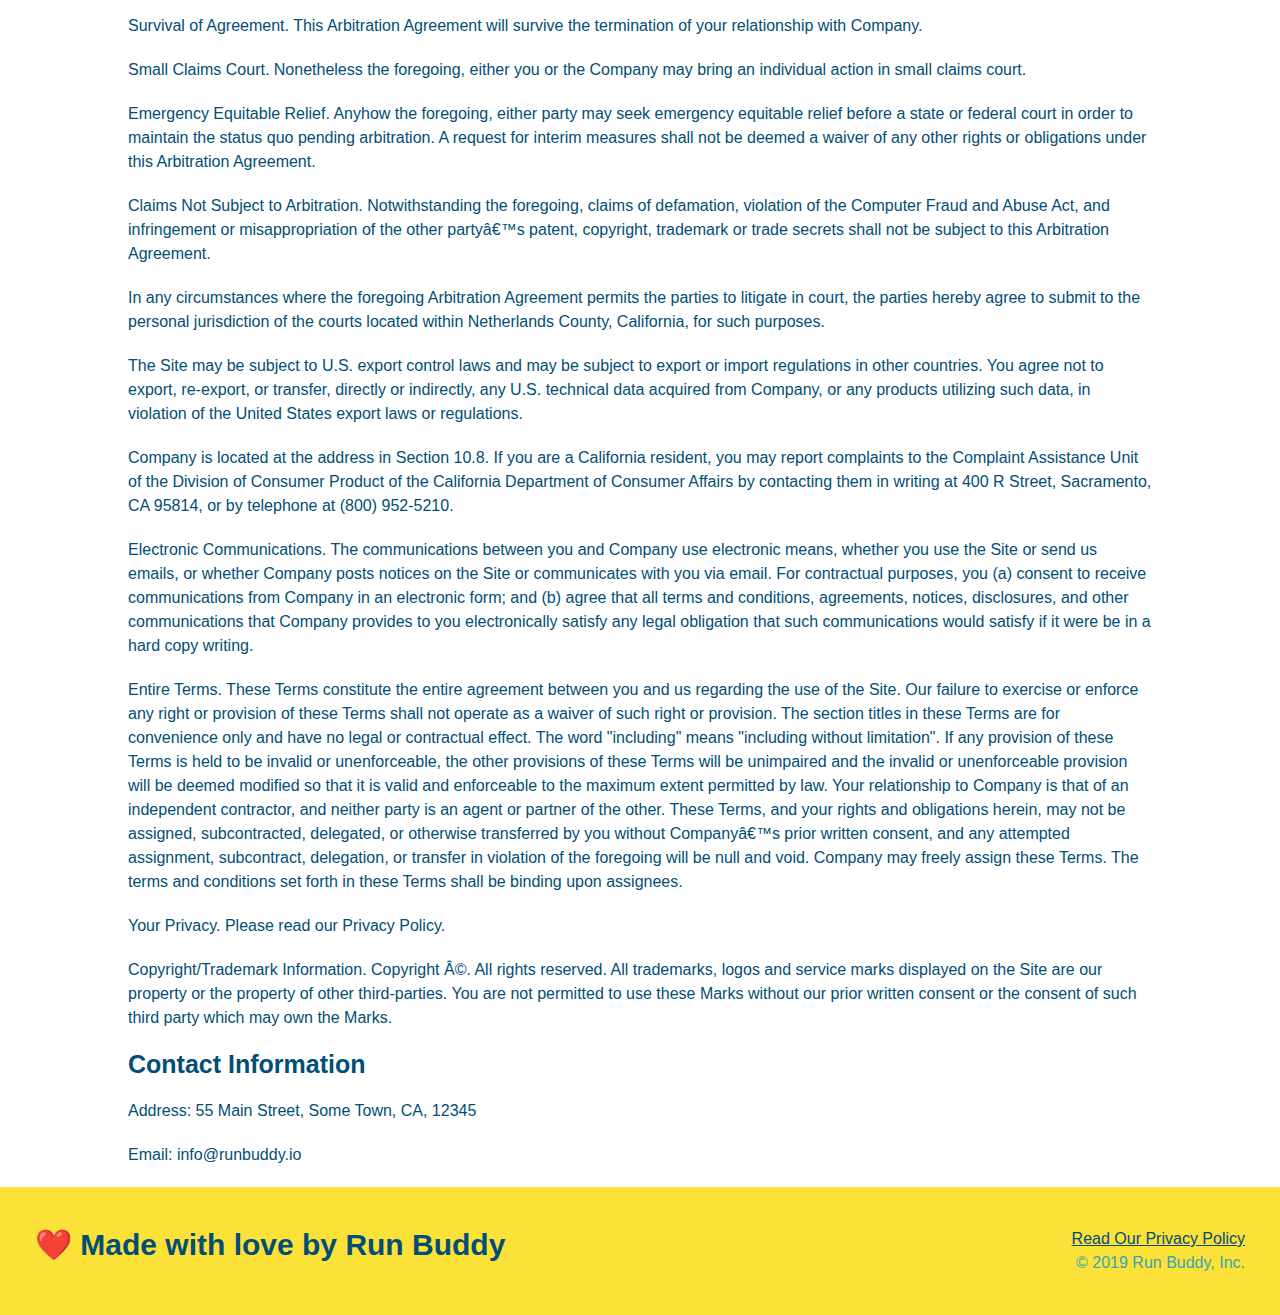
==== commit 6644193b: "added media queries to CSS file" ====
--- a/privacy-policy.html
+++ b/privacy-policy.html
@@ -1,7 +1,7 @@
 <!DOCTYPE html>
 <html lang="eng">
     <head>
-        <meta charset="UTF-8"/>
+        <meta charset="UTF-8" name="viewport" content="width=device-width, initial-scale=1.0" />
         <title>Privacy Policy - Run Buddy</title>
         <link rel="stylesheet" href="./assets/css/style.css" />
         <link rel="stylesheet" href="./assets/css/secondary-styles.css" />
--- a/assets/css/style.css
+++ b/assets/css/style.css
@@ -12,6 +12,9 @@
 header {
     padding: 20px 35px;
     background-color: #39a6b2;
+    display: flex;
+    justify-content: space-between;
+    flex-wrap: wrap;
 }
 
 header h1 { 
@@ -19,7 +22,6 @@
     font-size: 36px;
     color: #fce138;
     margin: 0;
-    display: inline;
 }
 
 header a {
@@ -28,35 +30,39 @@
 }
 
 header nav{
-    float: right;
     margin: 7px 0;
 }
 
-header nav ul li {
-    display:inline;
+header nav ul {
+    display: flex;
+    flex-wrap:wrap;
+    justify-content: space-between;
+    align-items: center;
+    list-style: none;
 }
 
 header nav ul li a {
-    margin: 0 30px;
+    padding: 10px 15px;
     font-weight: lighter;
-    font-size: 22px;
+    font-size: 1.55vw;
 }
 
 footer {
     background: #fce138;
     width: 100%;
     padding: 40px 35px;
+    display: flex;
+    justify-content: space-between;
+    flex-wrap: wrap;
 }
 
 footer h2 {
-    display: inline;
     color: #024e76;
     font-size: 30px;
     margin: 0;
 }
 
 footer div {
-    float: right;
     line-height: 1.5;
     text-align: right;
 }
@@ -71,23 +77,38 @@
 
 .hero{
     background-image: url("../images/hero-bg.jpg");
-    height: 600px;
     background-size: cover;
     background-position: center;
-    position: relative;
+    display: flex;
+    justify-content: center;
+    flex-wrap: wrap;
+    align-items: flex-start;
+}
+
+.hero-cta {
+    width: 35%;
+    text-align: right;
+    margin: 3.5%;
+    color: #fff;
+    font-size: 18px;
+    line-height: 1.2;
+}
+
+.hero-cta h2 {
+    font-style: italic;
+    font-size: 55px;
+    color: #fce138;
 }
 
 .hero-form {
     background-color: #fce138;
     padding: 20px;
-    width: 500px;
     color: #024e76;
     border-style: solid;
     border-width: 3px;
     border-color: #024e76;
-    position: absolute;
-    bottom: 120px;
-    right: 140px;
+    width: 40%;
+    margin: 3.5%;
 }
 
 .hero-form h3{
@@ -119,10 +140,6 @@
     border: none;
     padding: 10px 20px;
     font-size: 16px;
-}
-
-.intro {
-    text-align: center;
 }
 
 .intro p {
@@ -131,20 +148,21 @@
     width: 80%;
     font-size: 20px;
     margin: 0 auto;
+    text-align: center;
 }
 
 .steps {
-    text-align: center;
     background: #fce138;
 }
 
 .section-title {
-    font-size: 55px;
+  font-size: 48px;
   color: #024e76;
-  margin-bottom: 35px;
-  padding: 0 100px 20px 100px;
-  display: inline-block;
   border-bottom: 3px solid;
+  padding-bottom: 20px;
+  text-align: center;
+  margin: 0 auto 35px auto;
+  width: 50%;
 }
 
 .primary-border {
@@ -155,113 +173,153 @@
     border-color:#39a6b2;
 }
 
-.steps div {
-    margin-bottom: 80px;
-}
-
-.steps img {
-    width: 15%;
-    margin: 10px 0;
-}
-
-.steps h3 {
+.step {
+    margin: 50px auto;
+    padding-bottom: 50px;
+    width: 80%;
+    border-bottom: 1px solid #39a6b2;
+    display: flex;
+    flex-wrap: wrap;
+    align-items: center;
+    justify-content: space-between;
+}
+.step h3 {
     color: #024e76;
     font-size: 46px;
-    margin-top: 10px;
-}
-
-.steps p {
+    flex: 1 30%;
+}
+
+.step-info {
+    display: flex;
+    flex: 2 70%;
+    flex-wrap: wrap;
+    align-items: center;
+}
+
+.step-text {
+    flex: 12;
+}
+
+.step-text p {
     color: #39a6b2;
-    font-size: 23px;
-}
-
-.steps span {
-    font-size: 38px;
+    font-size: 18px;
+}
+
+.step-text h4 {
+    font-size: 26px;
+    line-height: 1.5;
+    color: #024e76;
+}
+
+.step-img {
+    flex: 1 12%;
+    margin-right: 20px;
+}
+
+.step-img img {
+    max-width: 100%;
 }
 
 .trainers {
-    text-align: center;
-}
-
+    width: 100%;
+    margin: 0 auto;
+    display: flex;
+    flex-wrap: wrap;
+    justify-content: space-around;
+}
+  
 .trainer {
-    width: 900px;
-    margin: 0 auto 30px auto;
+    margin: 20px;
+    flex: 1;
     background: #024e76;
     color: #fce138;
-    overflow: auto;
-}
-
+}
+  
 .trainer img {
-    width: 35%;
-    float: left;
-}
-
+    width: 100%;
+}
+  
 .trainer-bio {
-    padding: 35px;
-    float: left;
-    width: 65%;
-}
-
-.text-left {
-    text-align: left;
-}
-
-.text-right {
-    text-align: right;
-}
-
+    padding: 25px;
+    line-height: 1.3;
+}
+  
 .trainer-bio h3 {
-    font-size: 32px;
-    margin-bottom: 8px;
-}
-
+    font-size: 28px;
+}
+  
 .trainer-bio h4 {
     font-weight: lighter;
-    font-size: 26px;
-    margin-bottom: 25px;
-}
-
+    font-size: 22px;
+    margin-bottom: 15px;
+}
+  
 .trainer-bio p {
     font-size: 17px;
-    line-height: 1.3;
 }
 
 .contact {
-    text-align: center;
-    background: #024e76
-}
-
+    background: #024e76;
+}
+  
 .contact h2 {
-    color: #fce138
-}
-
+    color: #fce138;
+}
+  
+.contact-info {
+    display: flex;
+    justify-content: space-between;
+    flex-wrap: wrap;
+}
+  
+.contact-info > * {
+    flex: 1;
+    margin: 15px;
+}
+  
 .contact-info iframe {
-    width: 400px;
     height: 400px;
 }
-
+  
 .contact-info div {
-    width: 410px;
-    display: inline-block;
-    vertical-align: top;
-    text-align: left;
-    margin: 30px 0 0 60px;
     color: white;
 }
-
+  
 .contact-info h3 {
     color: #fce138;
     font-size: 32px;
 }
-
+  
 .contact-info p, 
 .contact-info address {
     margin: 20px 0;
     line-height: 1.5;
-    font-size: 20px;
+    font-size: 16px;
     font-style: normal;
 }
-
+  
+.contact-form input, 
+.contact-form textarea {
+    border: 1px solid #024e76;
+    display: block;
+    padding: 7px 15px;
+    font-size: 16px;
+    color: #024e76;
+    width: 100%;
+    margin-bottom: 15px;
+    margin-top: 5px;
+  }
+  
+.contact-form button {
+    width: 100%;
+    border: none;
+    background: #fce138;
+    color: #024e76;
+    text-align: center;
+    padding: 15px 0;
+    font-size: 16px;
+}
+  
 .contact-info a {
     color: #fce138;
 }
@@ -269,4 +327,26 @@
 .hero-secondary {
     background-color: black;
     color: red;
+}
+
+.flex-row {
+    display: flex;
+}
+
+@media screen and (max-width: 980px) {
+    header h1 a {
+        color: tomato;
+    }
+}
+
+@media screen and (max-width: 768px) {
+    header h1 {
+        font-size: 80px;
+    }
+}
+
+@media screen and (max-width: 575px) {
+    header h1 {
+        font-size: 100px;
+    }
 }